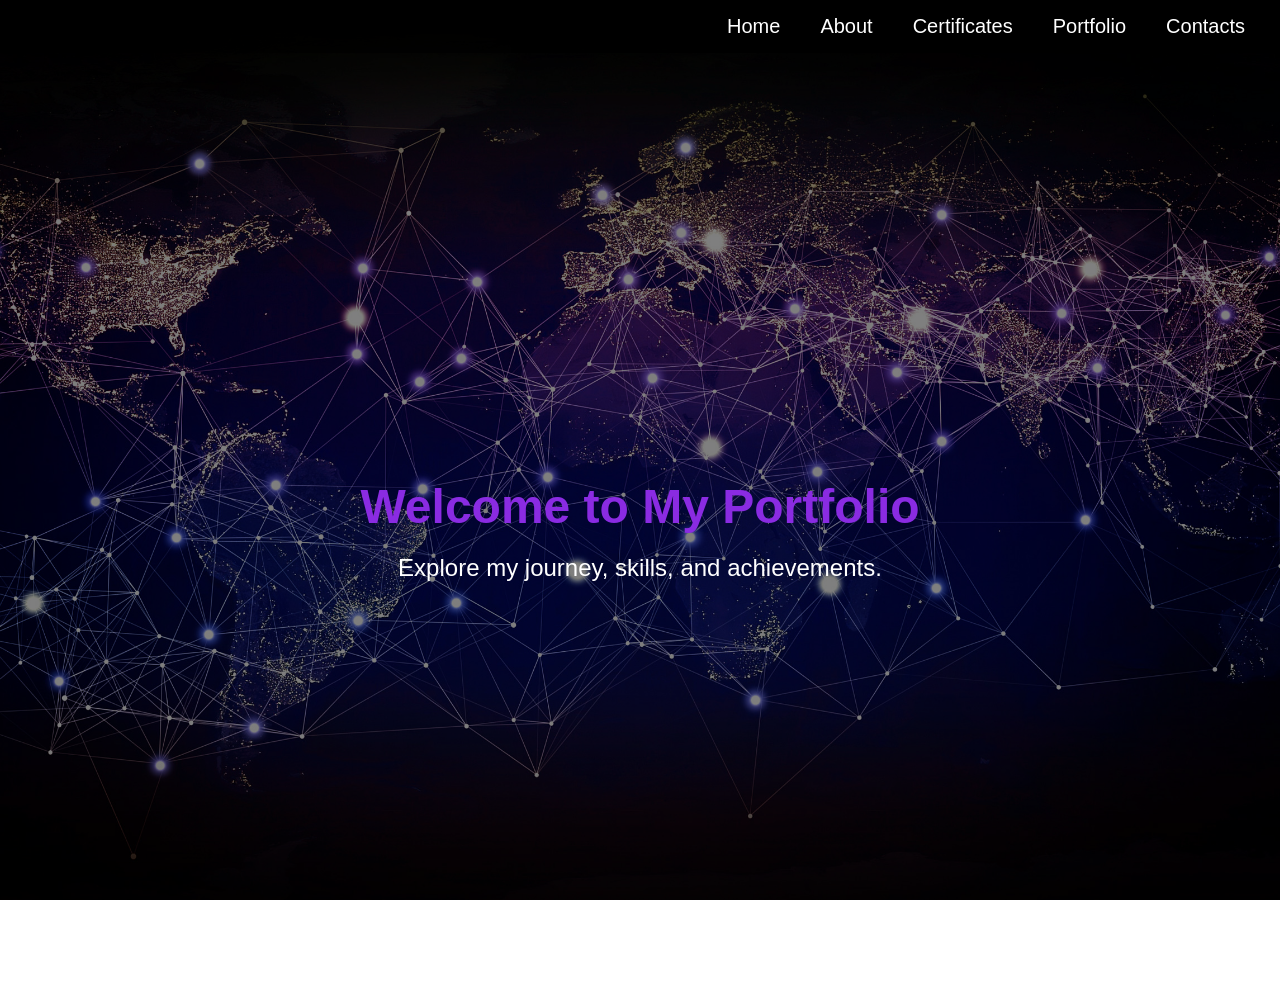
==== index.html @ 1fd1e999 "Update index.html" ====
<!DOCTYPE html>
<html lang="en">
<head>
  <meta charset="UTF-8">
  <meta name="viewport" content="width=device-width, initial-scale=1.0">
  <title>My Portfolio</title>
  <link rel="stylesheet" href="styles.css">
</head>
<body>
  <header>
    <nav>
      <ul>
        <li><a href="index.html">Home</a></li>
        <li><a href="about.html">About</a></li>
        <li><a href="certificates.html">Certificates</a></li>
        <li><a href="portfolio.html">Portfolio</a></li>
        <li><a href="contact.html">Contacts</a></li>
      </ul>
    </nav>
  </header>

  <section class="hero">
    <h1>Welcome to My Portfolio</h1>
    <p>Explore my journey, skills, and achievements.</p>
  </section>

  <script src="script.js"></script>
</body>
</html>
---- styles.css ----
/* Reset CSS for consistent layout */
* {
  margin: 0;
  padding: 0;
  box-sizing: border-box;
}

html, body {
  height: 100%;
  overflow: hidden; /* Disable scrolling */
}

body {
  font-family: 'Arial', sans-serif;
  color: white;
  background: url('images/map.jpg') no-repeat center center fixed;
  background-size: cover;
  position: relative;
  overflow-x: hidden; /* Prevent horizontal scrolling */
}

/* Dark tint overlay to ensure visibility of text on all pages */
body::before {
  content: '';
  position: absolute;
  top: 0;
  left: 0;
  width: 100%;
  height: 100%;
  background: rgba(0, 0, 0, 0.5); /* Dark tint */
  z-index: -1; /* Makes sure it stays behind the content */
}

/* Fix for nav bar */
header {
  position: fixed;
  top: 0;
  width: 100%;
  padding: 15px;
  background-color: rgba(0, 0, 0, 0.7);
  z-index: 1000;
}

nav ul {
  list-style: none;
  display: flex;
  justify-content: flex-end; /* Aligns the nav bar text to the right */
}

nav ul li {
  margin: 0 20px;
}

nav ul li a {
  color: white;
  text-decoration: none;
  font-size: 20px;
  position: relative;
  padding-bottom: 5px;
  transition: color 0.3s ease-in-out, border-bottom 0.3s ease-in-out;
}

nav ul li a:hover {
  color: #8a2be2; /* Purple */
}

nav ul li a::after {
  content: '';
  position: absolute;
  width: 0;
  height: 2px;
  background: #8a2be2; /* Purple */
  left: 0;
  bottom: 0;
  transition: width 0.3s ease;
}

nav ul li a:hover::after {
  width: 100%;
}

.hero {
  display: flex;
  flex-direction: column;
  justify-content: center;
  align-items: center;
  height: 100vh;
  text-align: center;
  color: white;
  padding: 50px;
  margin-top: 80px; /* to avoid overlap with nav */
}

.hero h1 {
  font-size: 3rem;
  color: #8a2be2;
  margin-bottom: 20px;
  font-weight: bold;
}

.hero p {
  font-size: 1.5rem;
}

section {
  padding: 100px 20px;
  text-align: center;
}

/* Cursor ring effect */
html, body {
  cursor: default; /* Default cursor set to pointer (hand) */
}

.cursor-ring {
  position: absolute;
  border: 2px solid #8a2be2;
  border-radius: 50%;
  pointer-events: none;
  transition: width 0.15s, height 0.15s;
  transform: translate(-50%, -50%);
  z-index: 9999; /* Make sure cursor ring is always on top */
  opacity: 0.5; /* Slight transparency on the ring *
}

/* Set default cursor to pointer on interactive elements (links, buttons, etc.) */
a, button, input, select, textarea {
  cursor: default; /* Ensure pointer cursor for clickable elements */
}

/* Set default cursor to auto for non-interactive elements (background, text, etc.) */
body, .hero, section {
  cursor: default; /* Default arrow cursor for non-clickable areas */
}

footer {
  text-align: center;
  padding: 20px;
  background-color: rgba(0, 0, 0, 0.7);
  color: white;
  position: fixed;
  bottom: 0;
  left: 0;
  width: 100%;
}
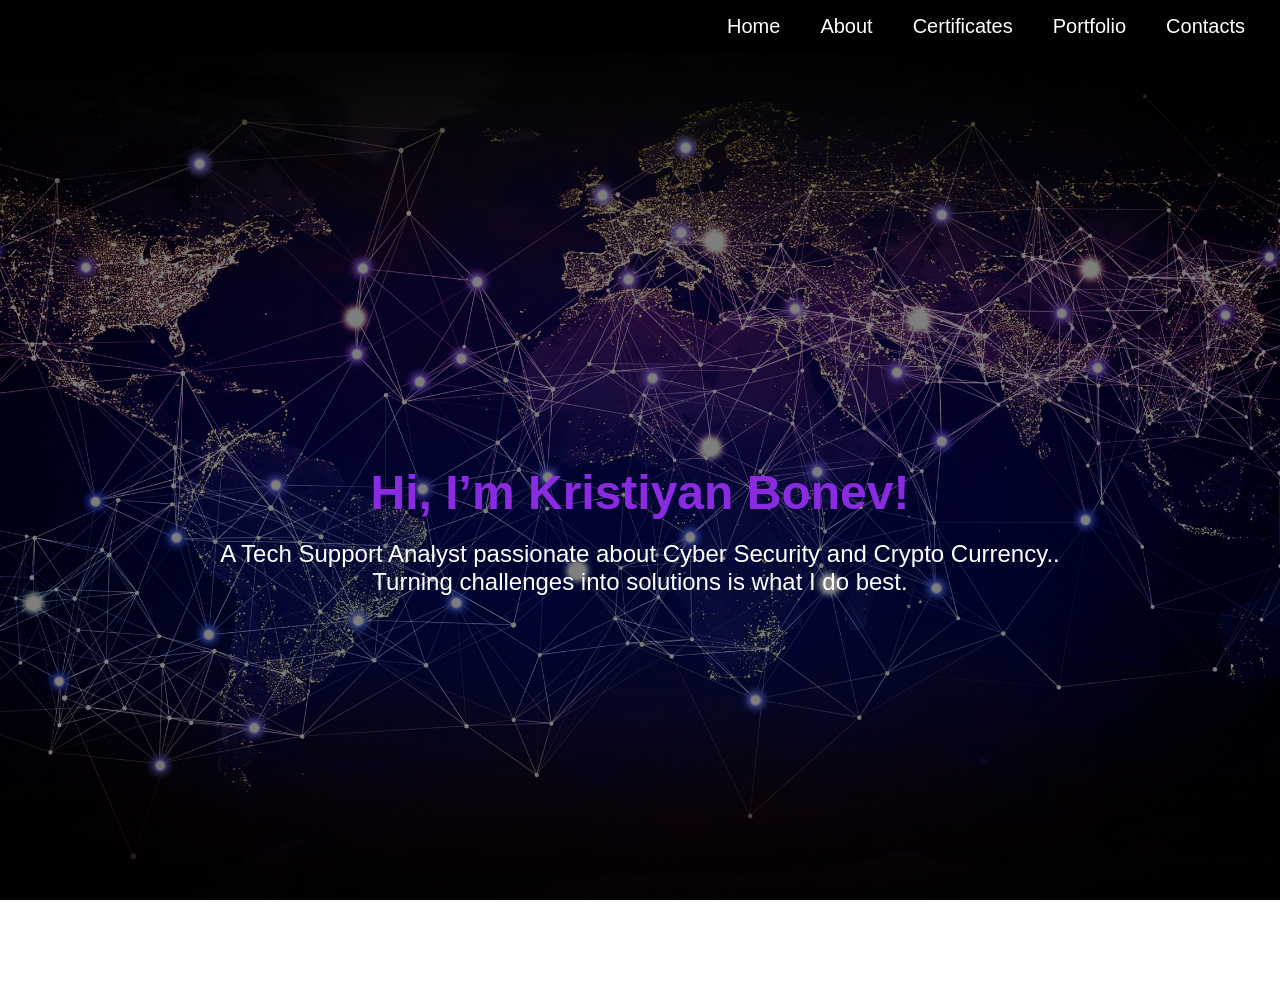
==== commit 39a6408a: "Update index.html" ====
--- a/index.html
+++ b/index.html
@@ -20,8 +20,9 @@
   </header>
 
   <section class="hero">
-    <h1>Welcome to My Portfolio</h1>
-    <p>Explore my journey, skills, and achievements.</p>
+    <h1>Hi, I’m Kristiyan Bonev!</h1>
+    <p>A Tech Support Analyst passionate about Cyber Security and Crypto Currency..</p>
+    <p>Turning challenges into solutions is what I do best.</p>
   </section>
 
   <script src="script.js"></script>
--- a/styles.css
+++ b/styles.css
@@ -132,14 +132,3 @@
 body, .hero, section {
   cursor: default; /* Default arrow cursor for non-clickable areas */
 }
-
-footer {
-  text-align: center;
-  padding: 20px;
-  background-color: rgba(0, 0, 0, 0.7);
-  color: white;
-  position: fixed;
-  bottom: 0;
-  left: 0;
-  width: 100%;
-}
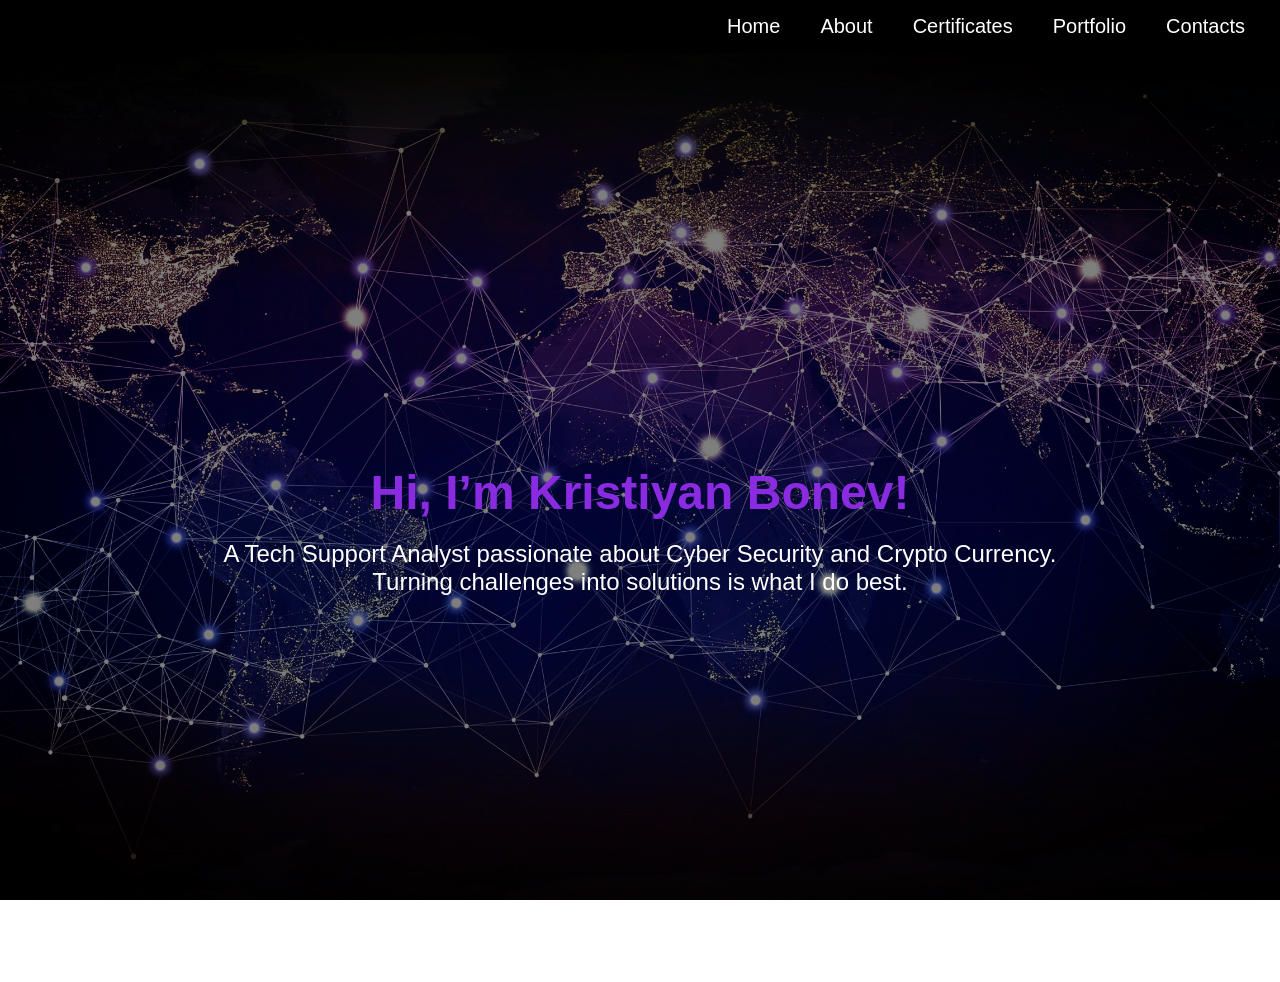
==== commit 2f3acb11: "Update index.html" ====
--- a/index.html
+++ b/index.html
@@ -21,7 +21,7 @@
 
   <section class="hero">
     <h1>Hi, I’m Kristiyan Bonev!</h1>
-    <p>A Tech Support Analyst passionate about Cyber Security and Crypto Currency..</p>
+    <p>A Tech Support Analyst passionate about Cyber Security and Crypto Currency.</p>
     <p>Turning challenges into solutions is what I do best.</p>
   </section>
 
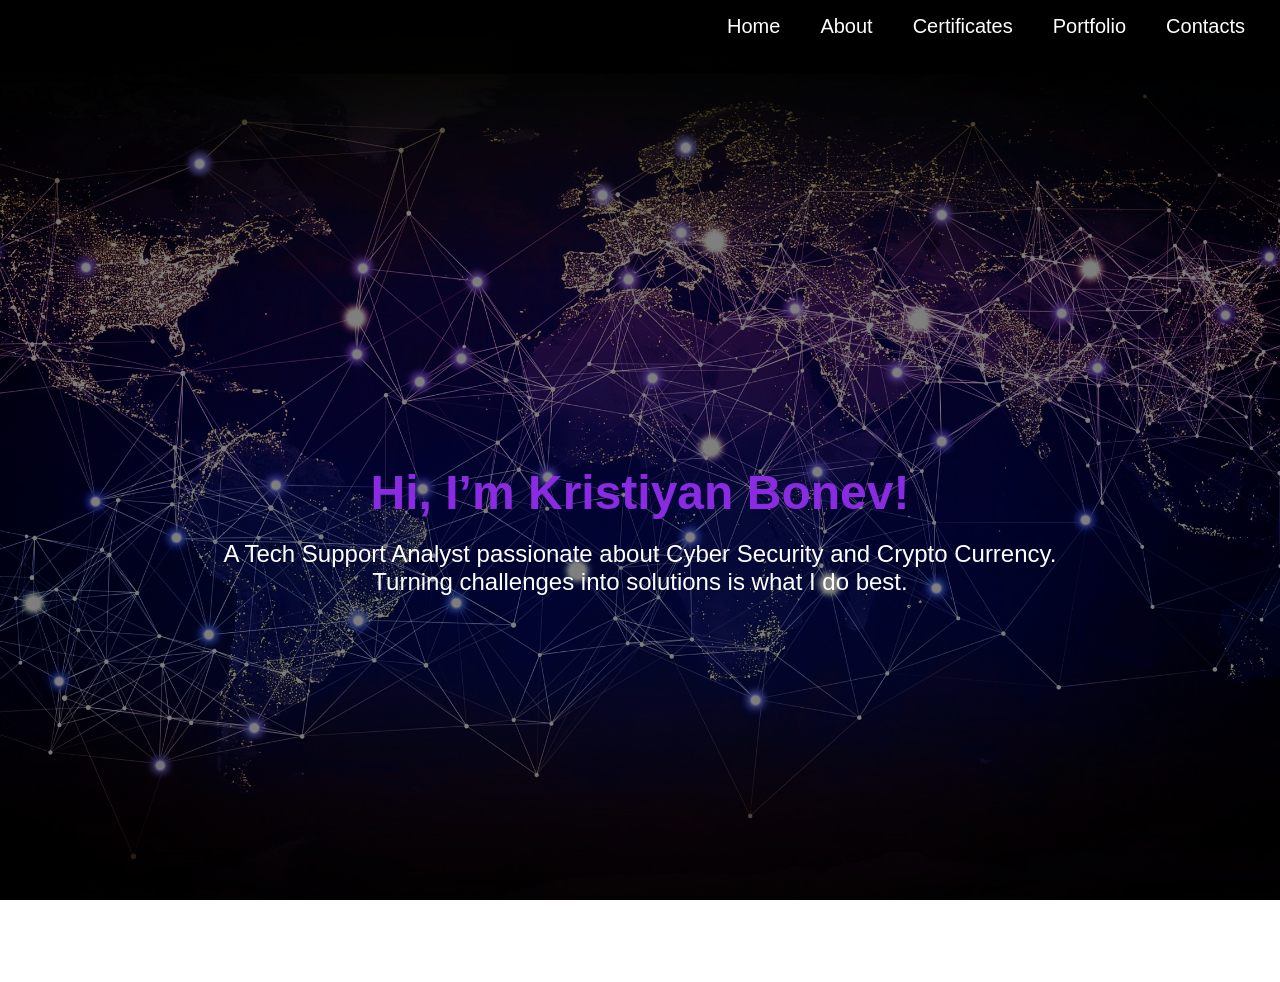
==== commit 60aad5b4: "Update index.html" ====
--- a/index.html
+++ b/index.html
@@ -10,6 +10,10 @@
   <header>
     <nav>
       <ul>
+        <li class="badge">
+          <iframe src="https://tryhackme.com/api/v2/badges/public-profile?userPublicId=97812" 
+                  style="border:none; height: 40px; width: 100px;"></iframe>
+        </li>
         <li><a href="index.html">Home</a></li>
         <li><a href="about.html">About</a></li>
         <li><a href="certificates.html">Certificates</a></li>
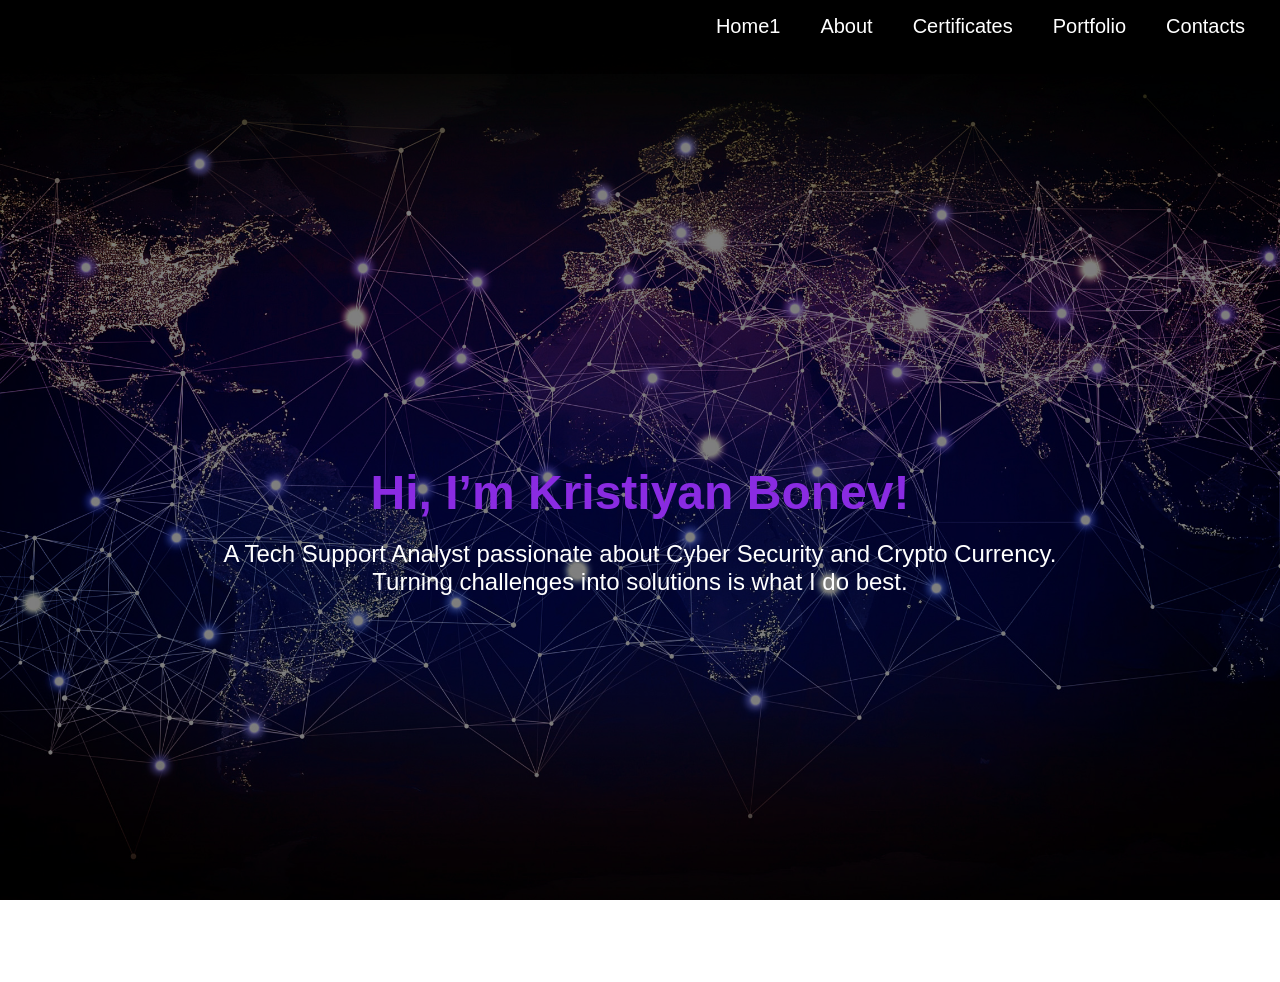
==== commit 86dc1f19: "Update index.html" ====
--- a/index.html
+++ b/index.html
@@ -14,7 +14,7 @@
           <iframe src="https://tryhackme.com/api/v2/badges/public-profile?userPublicId=97812" 
                   style="border:none; height: 40px; width: 100px;"></iframe>
         </li>
-        <li><a href="index.html">Home</a></li>
+        <li><a href="index.html">Home1</a></li>
         <li><a href="about.html">About</a></li>
         <li><a href="certificates.html">Certificates</a></li>
         <li><a href="portfolio.html">Portfolio</a></li>
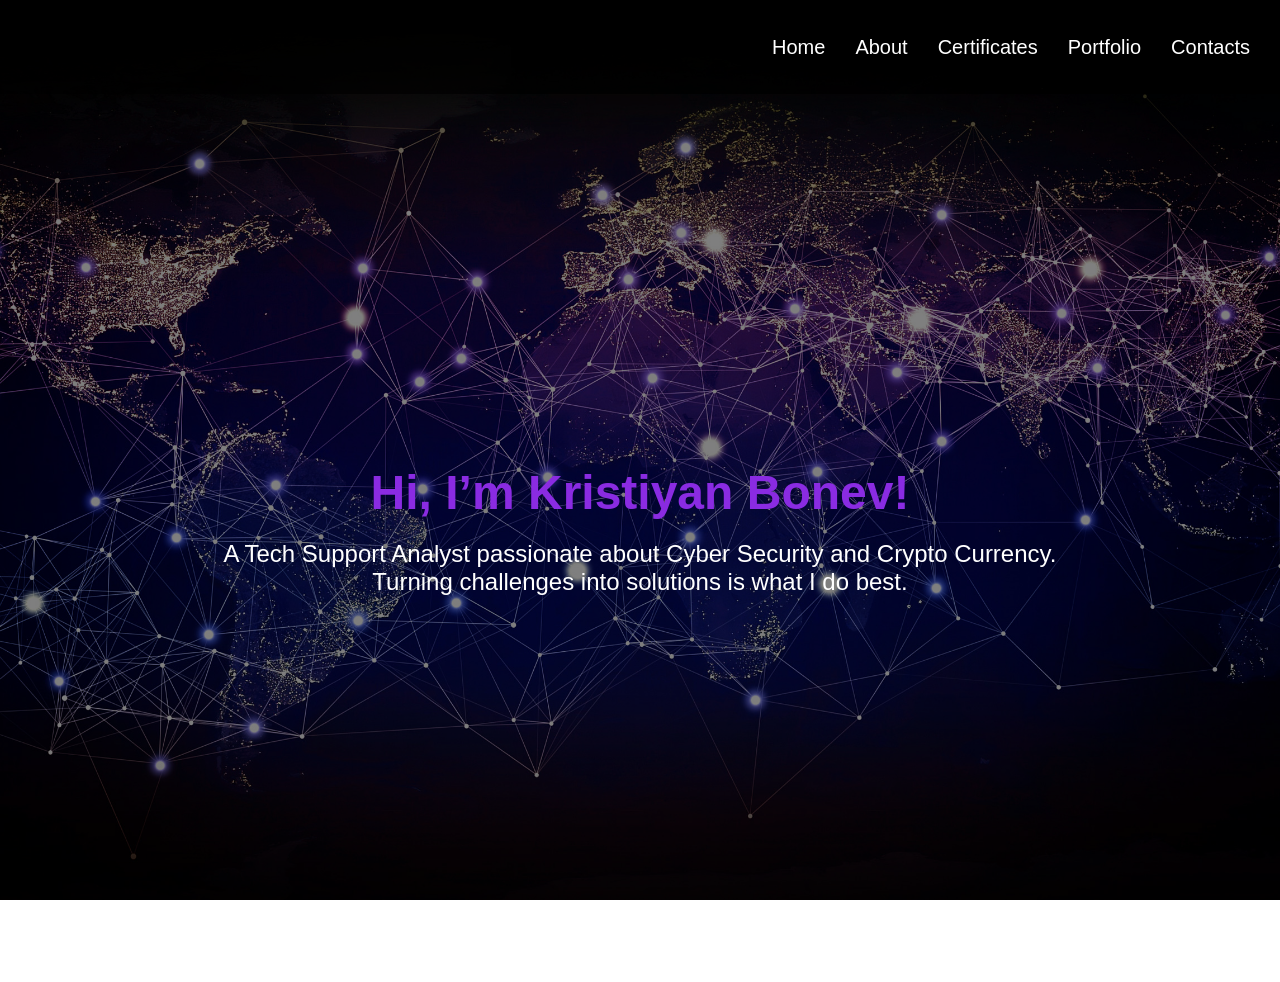
==== commit 568e10ff: "Update index.html" ====
--- a/index.html
+++ b/index.html
@@ -5,6 +5,25 @@
   <meta name="viewport" content="width=device-width, initial-scale=1.0">
   <title>My Portfolio</title>
   <link rel="stylesheet" href="styles.css">
+  <style>
+    .badge {
+      margin-right: auto; /* Push the badge to the left */
+    }
+    .badge iframe {
+      height: 60px; /* Ensure enough space for the badge */
+      width: 120px; /* Adjust width for better visibility */
+    }
+    nav ul {
+      display: flex;
+      align-items: center;
+      list-style: none;
+      padding: 0;
+      margin: 0;
+    }
+    nav ul li {
+      margin: 0 15px; /* Spacing between nav items */
+    }
+  </style>
 </head>
 <body>
   <header>
@@ -12,9 +31,9 @@
       <ul>
         <li class="badge">
           <iframe src="https://tryhackme.com/api/v2/badges/public-profile?userPublicId=97812" 
-                  style="border:none; height: 40px; width: 100px;"></iframe>
+                  style="border:none;"></iframe>
         </li>
-        <li><a href="index.html">Home1</a></li>
+        <li><a href="index.html">Home</a></li>
         <li><a href="about.html">About</a></li>
         <li><a href="certificates.html">Certificates</a></li>
         <li><a href="portfolio.html">Portfolio</a></li>
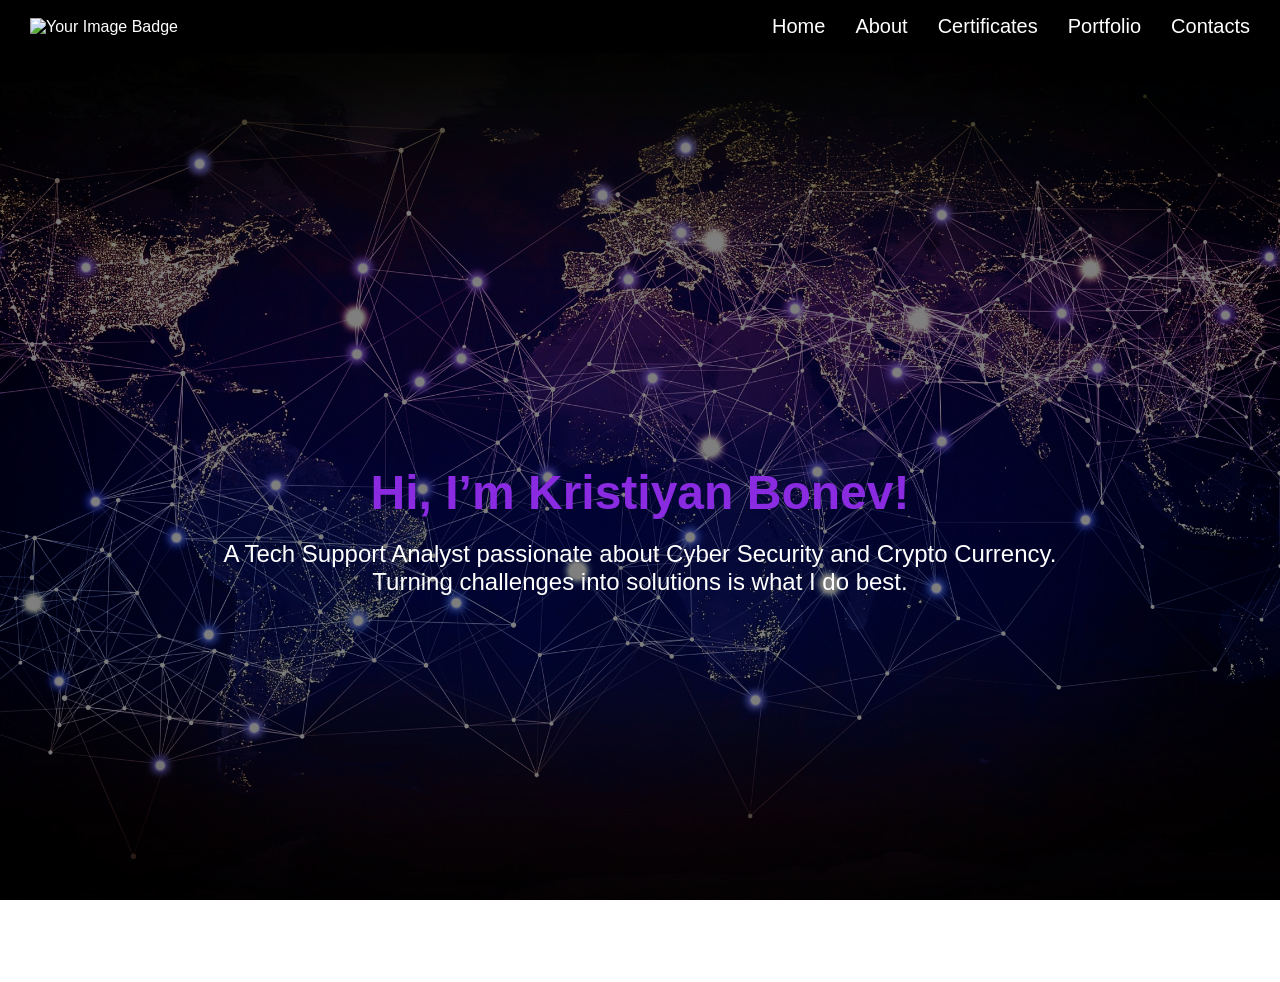
==== commit 26d1f8ef: "Update index.html" ====
--- a/index.html
+++ b/index.html
@@ -30,8 +30,7 @@
     <nav>
       <ul>
         <li class="badge">
-          <iframe src="https://tryhackme.com/api/v2/badges/public-profile?userPublicId=97812" 
-                  style="border:none;"></iframe>
+          <img src="https://tryhackme-badges.s3.amazonaws.com/B1V.png" alt="Your Image Badge" />
         </li>
         <li><a href="index.html">Home</a></li>
         <li><a href="about.html">About</a></li>
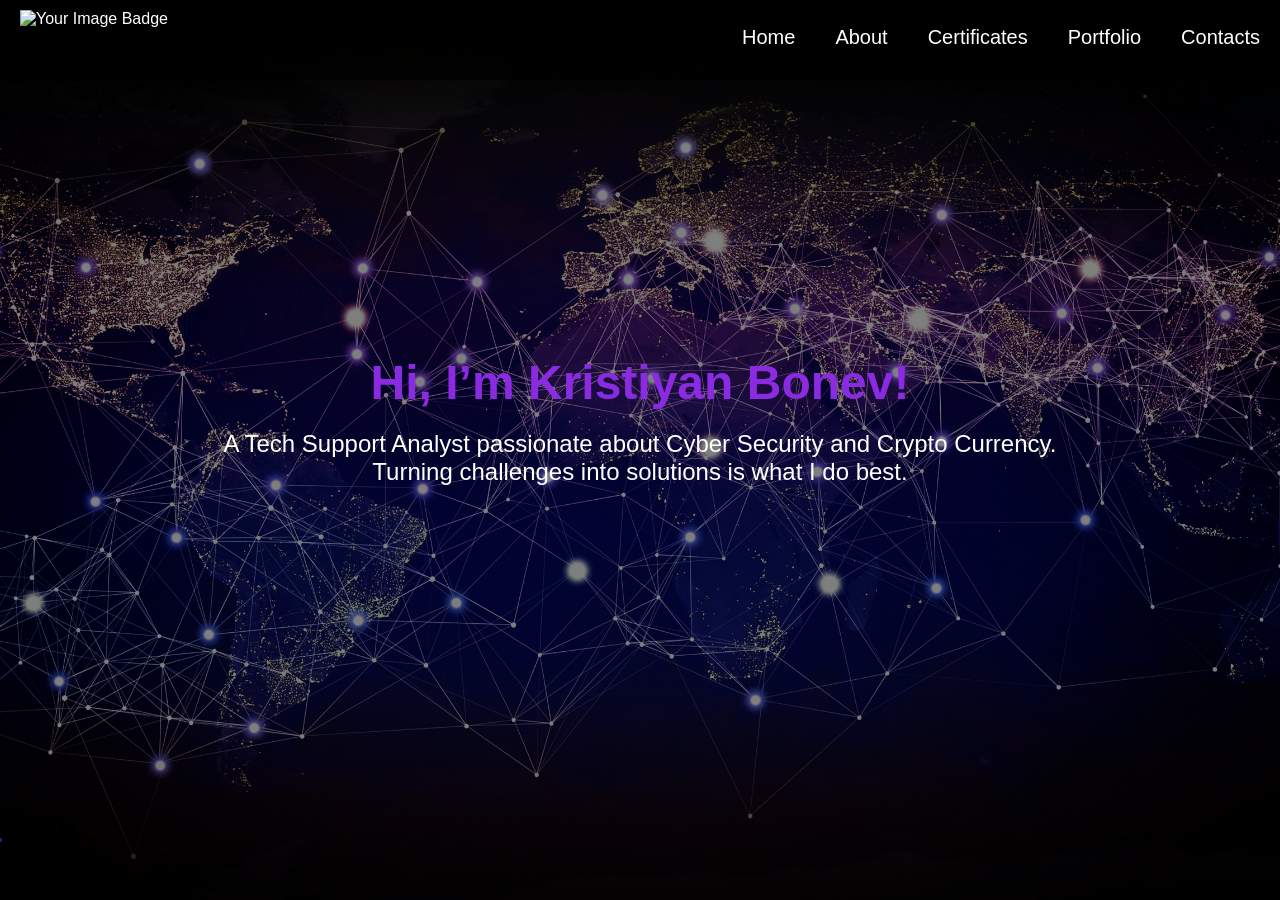
==== commit bd0c66c6: "Update index.html" ====
--- a/index.html
+++ b/index.html
@@ -9,9 +9,9 @@
     .badge {
       margin-right: auto; /* Push the badge to the left */
     }
-    .badge iframe {
+    .badge img {
       height: 60px; /* Ensure enough space for the badge */
-      width: 120px; /* Adjust width for better visibility */
+      width: auto; /* Maintain aspect ratio */
     }
     nav ul {
       display: flex;
@@ -21,7 +21,7 @@
       margin: 0;
     }
     nav ul li {
-      margin: 0 15px; /* Spacing between nav items */
+      margin: 0 20px; /* Consistent spacing between nav items */
     }
   </style>
 </head>
--- a/styles.css
+++ b/styles.css
@@ -36,7 +36,7 @@
   position: fixed;
   top: 0;
   width: 100%;
-  padding: 15px;
+  padding: 10px 0; /* Adjusted padding for consistent height */
   background-color: rgba(0, 0, 0, 0.7);
   z-index: 1000;
 }
@@ -44,11 +44,28 @@
 nav ul {
   list-style: none;
   display: flex;
-  justify-content: flex-end; /* Aligns the nav bar text to the right */
+  align-items: center;
+  justify-content: space-between; /* Reserve space for badge and links */
+  margin: 0; /* Reset margin */
+  padding: 0 20px; /* Padding for left and right edges */
+  height: 60px; /* Set consistent height */
+}
+
+nav ul .badge-placeholder {
+  height: 40px; /* Placeholder height matching the badge */
+  width: 120px; /* Placeholder width matching the badge */
 }
 
 nav ul li {
-  margin: 0 20px;
+  margin: 0 20px; /* Consistent spacing between links */
+  height: 100%; /* Match nav bar height */
+  display: flex;
+  align-items: center; /* Vertically align text */
+}
+
+nav ul li.badge iframe {
+  height: 40px; /* Set consistent badge height */
+  width: 120px; /* Adjust badge width */
 }
 
 nav ul li a {
@@ -84,11 +101,10 @@
   flex-direction: column;
   justify-content: center;
   align-items: center;
-  height: 100vh;
+  height: calc(100vh - 60px); /* Subtract nav bar height */
   text-align: center;
   color: white;
   padding: 50px;
-  margin-top: 80px; /* to avoid overlap with nav */
 }
 
 .hero h1 {
@@ -120,12 +136,12 @@
   transition: width 0.15s, height 0.15s;
   transform: translate(-50%, -50%);
   z-index: 9999; /* Make sure cursor ring is always on top */
-  opacity: 0.5; /* Slight transparency on the ring *
+  opacity: 0.5; /* Slight transparency on the ring */
 }
 
 /* Set default cursor to pointer on interactive elements (links, buttons, etc.) */
 a, button, input, select, textarea {
-  cursor: default; /* Ensure pointer cursor for clickable elements */
+  cursor: pointer; /* Ensure pointer cursor for clickable elements */
 }
 
 /* Set default cursor to auto for non-interactive elements (background, text, etc.) */
